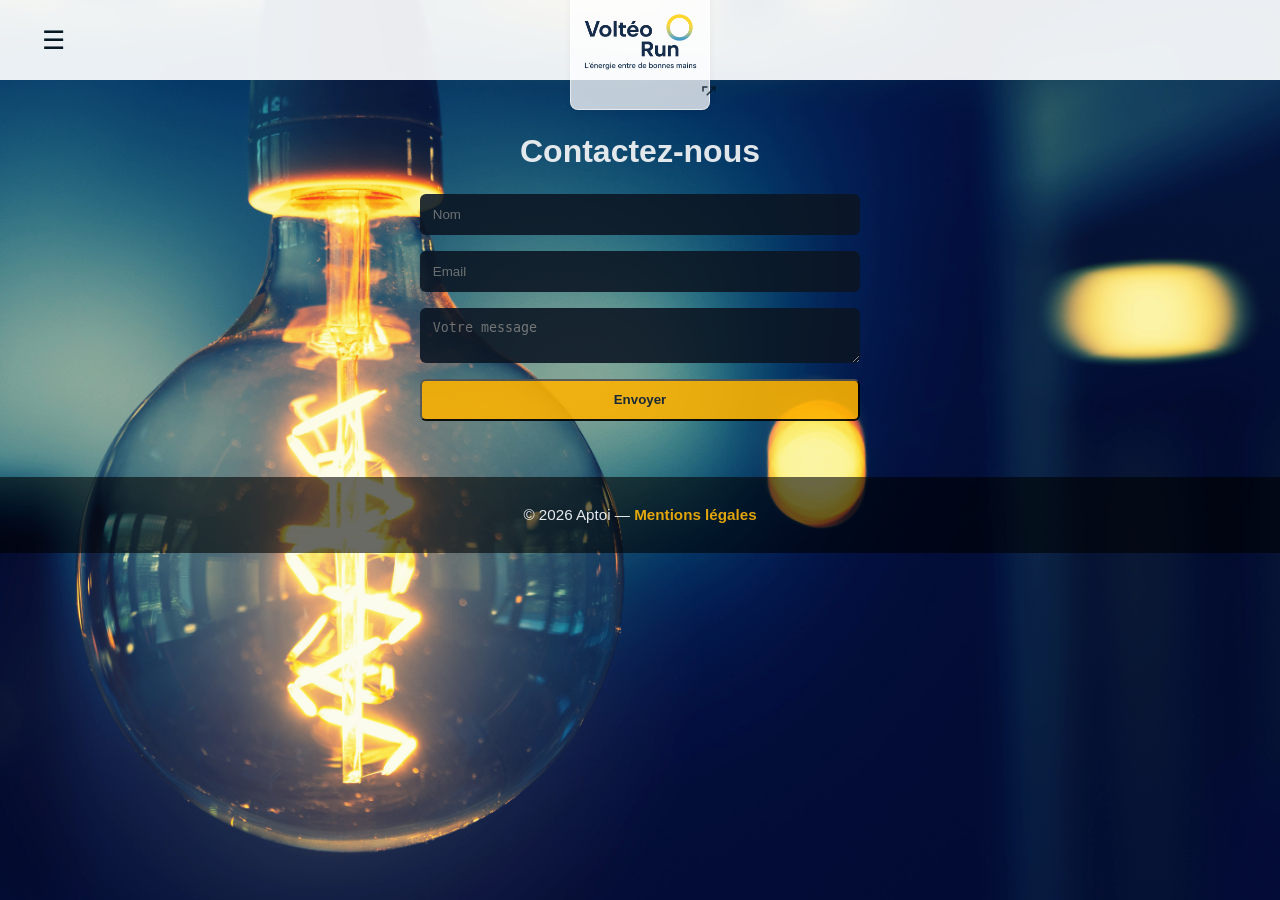
==== contact.html @ 6cb43fc8 "initial commit" ====
<!DOCTYPE html>
<html lang="fr">
  <head>
  <meta charset="UTF-8">
  <meta name="viewport" content="width=device-width, initial-scale=1.0">
  <title>Contact - Électricien Pro</title>
  <link rel="stylesheet" href="style.css">
  <link rel="icon" href="images/volteeo-run-logo.png" type="image/png">
  <link rel="apple-touch-icon" href="images/volteeo-run-logo.png">
  <script defer src="script.js"></script>
  <meta name="description" content="Contactez Électricien Pro pour un devis ou une intervention.">
</head>
<body>

  <header>
    <div class="menu-toggle" id="menu-toggle" role="button" aria-controls="menu" aria-expanded="false" aria-label="Ouvrir le menu">☰</div>
    <a href="index.html" class="logo" aria-label="Accueil (ouvre dans un nouvel onglet)" target="_blank" rel="noopener noreferrer">
  <img src="images/volteeo-run-logo.png" alt="Voltéo" class="logo-img">
  <span class="icon-external" data-tooltip="Ouvre dans un nouvel onglet" aria-hidden="true">
    <svg viewBox="0 0 24 24" xmlns="http://www.w3.org/2000/svg" aria-hidden="true" focusable="false">
      <path d="M14 3h7v7h-2V6.41l-9.29 9.3-1.42-1.42 9.3-9.29H14V3z"/>
      <path d="M5 5h5V3H3v7h2V5z"/>
    </svg>
  </span>
    </a>
    <nav id="menu" role="navigation" aria-hidden="true" tabindex="-1">
      <button id="menu-close" class="menu-close" aria-label="Fermer le menu">✕</button>
      <a href="index.html">Accueil</a>
      <a href="services.html">Services</a>
      <a href="realisations.html">Réalisations</a>
      <a href="contact.html" class="active">Contact</a>
    </nav>
  </header>

  <div id="menu-overlay" class="menu-overlay" hidden aria-hidden="true"></div>

  <main class="content">
    <h1>Contactez-nous</h1>
    <form class="contact-form">
      <input type="text" placeholder="Nom" required>
      <input type="email" placeholder="Email" required>
      <textarea placeholder="Votre message" required></textarea>
      <button type="submit" class="btn">Envoyer</button>
    </form>
  </main>

  <footer class="site-footer" role="contentinfo">
    <div class="container footer-inner">
      <p>© <span class="js-year"></span> Aptoi — <a href="mentions.html">Mentions légales</a></p>
    </div>
  </footer>

</body>
</html>
---- style.css ----
/* Final clean stylesheet */
:root{
  /* palette plus claire et sérieuse : bleu ardoisé */
  --bg: #123a57;    /* fond principal (plus clair que précédemment) */
  /* panel plus foncé pour un meilleur contraste sur fond blanc/translucide */
  --panel: #071825; /* header / panneau (darker navy) */
  --muted: #274b60; /* cartes / panneaux secondaires */
  /* accents légèrement plus profonds pour une meilleure lisibilité */
  --accent: #ffb400;
  --accent-2: #ff9a00;
  --text: #ffffff;
}

*{box-sizing:border-box}
html,body{height:100%}
body{
  margin:0;
  font-family:'Poppins',sans-serif;
  background-color:var(--bg);
  color:var(--text);
  /* filigrane en arrière-plan (image locale) */
  background-image: url('images/gros-plan-de-la-photographie-de-l-ampoule.jpg');
  background-position: center center;
  background-repeat: no-repeat;
  background-size: cover;
}

/* rendre l'image plus discrète via un pseudo-élément sur body */
body::before{
  content:'';
  position:fixed;inset:0;z-index:0;pointer-events:none;
  background-image:inherit;background-position:inherit;background-repeat:inherit;background-size:inherit;
  opacity:0.12; /* opacité faible pour effet filigrane */
  filter:brightness(0.9) saturate(80%);
}

/* Header */
header{
  display:flex;align-items:center;justify-content:flex-start;
  padding:0.8rem 2rem;background:rgba(255,255,255,0.92); /* header semi-transparent : 0.92 */
  position:fixed;top:0;left:0;right:0;z-index:100;
  min-height:80px; /* laisser de la place pour un logo plus grand */
  color:var(--panel); /* texte foncé pour contraste */
  backdrop-filter: saturate(120%) blur(2px); /* léger flou pour lisser le fond derrière */
}
/* centrer visuellement le logo indépendamment du flow */
.logo{font-weight:700;color:var(--accent);position:absolute;left:50%;transform:translateX(-50%);}
/* bouton hamburger à gauche avec plus grande zone cliquable */
.menu-toggle{display:block;font-size:1.6rem;color:var(--panel);cursor:pointer;padding:.4rem .6rem;border-radius:6px}
.menu-toggle:focus{outline:2px solid var(--accent);outline-offset:2px}
/* image logo */
.logo-img{
  height:140px;
  width:auto;
  display:block;
  /* encadrement fin pour effet 'badge' */
  padding:4px;
  border-radius:8px;
  background:rgba(255,255,255,0.75);
  border:1px solid rgba(255,255,255,0.6); /* bordure blanche discrète */
  box-shadow:0 2px 6px rgba(3,12,20,0.06);
}

/* Aptoi : logo variant — fond transparent, centré, taille similaire à .logo-img */
.logo-aptoi{height:140px;width:auto;display:block;margin:0.6rem auto;background:transparent;padding:0;border-radius:0;border:none}
@media (max-width:1024px){.logo-aptoi{height:110px}}
@media (max-width:480px){.logo-aptoi{height:64px}}

/* Lien autour du logo Aptoi : centré et focus visible */
.logo-aptoi-link{display:block;text-align:center}
.logo-aptoi-link:focus{outline:2px solid var(--accent);outline-offset:3px;border-radius:6px}

/* Focus pour le logo Voltéo */
.logo:focus{outline:2px solid var(--accent);outline-offset:3px;border-radius:8px}

/* Icône externe + tooltip pour indiquer l'ouverture dans un nouvel onglet */
.logo .icon-external{position:absolute;right:-8px;bottom:8px;width:18px;height:18px;display:block;opacity:0.85;transition:transform .12s ease,opacity .12s ease;pointer-events:auto}
.logo .icon-external svg{width:100%;height:100%;fill:var(--panel)}
.logo:hover .icon-external,.logo:focus .icon-external{transform:translateY(-2px);opacity:1}
.logo .icon-external[data-tooltip]::after{content:attr(data-tooltip);position:absolute;bottom:calc(100% + 8px);left:50%;transform:translateX(-50%);background:var(--panel);color:#fff;padding:6px 8px;border-radius:6px;font-size:0.85rem;white-space:nowrap;opacity:0;pointer-events:none;transition:opacity .12s ease;z-index:120}
.logo .icon-external:hover::after,.logo .icon-external:focus::after{opacity:1;pointer-events:auto}
@media (max-width:1024px){
  .logo-img{height:110px}
}
@media (max-width:480px){
  .logo-img{height:64px}
  header{min-height:56px}
}
/* masquer le nav inline : on utilisera uniquement le menu off-canvas */
nav{display:none;gap:1.2rem}
/* menu links: dark navy for visibility on white header/menu */
nav a{color:#062033; /* texte de navigation plus foncé pour un contraste optimisé */
  text-decoration:none;font-weight:600;position:relative}
nav a.active::after{content:'';position:absolute;left:0;right:0;height:2px;background:var(--accent);bottom:-6px}

@media(max-width:768px){
  .menu-toggle{display:block}
  nav{display:none;position:absolute;top:64px;right:1rem;width:220px;background:var(--panel);flex-direction:column;padding:1rem;border-radius:6px}
  nav.show{display:flex}
}

/* Hero */
.hero, .hero-video{height:100vh;display:flex;align-items:center;justify-content:center;position:relative}
.hero{background:url('https://images.unsplash.com/photo-1581091215367-59ab6e66c1a3') center/cover no-repeat}
.hero-video{overflow:hidden}
.hero-video-bg{position:absolute;width:100%;height:100%;object-fit:cover;z-index:1}
.overlay{position:absolute;inset:0;background:rgba(0,0,0,.55);z-index:1}
.hero-content{position:relative;z-index:2;text-align:center;max-width:680px;padding:2rem}
.hero h1{margin:0 0 .5rem;font-size:2rem}
.hero p{margin:0 0 1rem;color:#d9e6f5}
.btn{display:inline-block;padding:.7rem 1.2rem;background:var(--accent);color:#0f1b2b;border-radius:6px;text-decoration:none;font-weight:700}
.btn:hover{background:var(--accent-2)}

/* Content layouts */
main.content{padding:7rem 1.5rem 2rem;text-align:center}
.services-grid{display:grid;grid-template-columns:repeat(auto-fit,minmax(240px,1fr));gap:1.25rem;margin-top:1.5rem}
.service{background:var(--muted);padding:1.25rem;border-radius:10px}

.card h3{color:#ffffff;font-size:1.1rem;margin:0.6rem 0 0.4rem;text-align:center;font-weight:600}

/* Bulles d'image pour la page services */
.service-bubble{
  width:140px;
  height:140px;
  border-radius:50%;
  background-size:cover;
  background-position:center;
  margin:0 auto 0.75rem;
  box-shadow:0 6px 18px rgba(3,12,20,0.08);
  border:3px solid rgba(255,255,255,0.5);
}

@media (max-width:768px){
  .service-bubble{width:110px;height:110px}
}

.gallery{display:grid;grid-template-columns:repeat(auto-fit,minmax(220px,1fr));gap:1rem;margin-top:1rem}
.gallery img{width:100%;max-height:260px;object-fit:cover;border-radius:8px;display:block}
.gallery figure{margin:0}
.gallery figcaption{
  display:block;
  margin:0.6rem auto 0.4rem;
  background:#072033; /* bleu foncé uni */
  color:#ffffff;
  padding:0.35rem 0.6rem;
  border-radius:6px;
  font-size:0.95rem;
  max-width:90%;
  text-align:center;
}
.gallery .card{display:flex;flex-direction:column}
.featured-image{width:100%;max-height:420px;object-fit:cover;border-radius:10px;margin-top:1rem}

/* Contact */
.contact-form{display:flex;flex-direction:column;gap:1rem;max-width:440px;margin:1.5rem auto}
.contact-form input,.contact-form textarea{padding:.8rem;border-radius:6px;border:none;background:#0b1624;color:var(--text)}
.contact-form input:focus,.contact-form textarea:focus{outline:2px solid var(--accent);background:#0f2438}
.contact-form button{cursor:pointer;padding:.7rem 1rem;background:var(--accent);border-radius:6px;font-weight:700}

/* Utility */
.sr-only{position:absolute;width:1px;height:1px;padding:0;margin:-1px;overflow:hidden;clip:rect(0,0,0,0);white-space:nowrap;border:0}

/* End of stylesheet */

/* Off-canvas menu (hamburger lateral) */
.menu-overlay{position:fixed;inset:0;background:rgba(0,0,0,0.45);z-index:90;opacity:0;visibility:hidden;transition:opacity .25s ease,visibility .25s}
.menu-overlay.show{opacity:1;visibility:visible}

/* menu off-canvas (actif sur toutes tailles) */
#menu{
  display:flex;
  position:fixed;
  top:0;
  left:-320px;
  width:300px;
  height:100vh;
  background:rgba(255,255,255,0.92); /* menu assorti au header (semi-transparent) */
  backdrop-filter: saturate(120%) blur(2px);
  flex-direction:column;
  padding:2rem 1.25rem;
  gap:1rem;
  /* trait discret pour séparer le panneau du contenu + ombre adoucie */
  border-right:1px solid rgba(0,0,0,0.06);
  box-shadow:4px 0 18px rgba(0,0,0,0.08);
  z-index:100;
  transition:left .32s cubic-bezier(.2,.9,.2,1);
}
#menu.show{left:0}
.menu-close{background:transparent;border:none;color:var(--panel);font-size:1.2rem;position:absolute;top:12px;right:12px;cursor:pointer}
.menu-close:focus{outline:2px solid var(--accent);border-radius:4px}
.menu-toggle{display:block}
/* header nav reste masqué lorsque le menu off-canvas est actif */
header nav{display:none}

/* Liens à l'intérieur du panneau menu — même couleur que le header pour contraste */
#menu a{color:var(--panel);text-decoration:none;font-weight:600}

/* Focus visible pour éléments du menu */
#menu a:focus{outline:2px solid var(--accent);outline-offset:3px}


.service {
  position: relative;
  background: #fff;
  padding: 20px;
  text-align: center;
  border-radius: 12px;
  box-shadow: 0 4px 8px rgba(0,0,0,0.1);
}

.service .bubble {
  width: 100px;
  height: 100px;
  margin: 0 auto 15px;
  border-radius: 50%;
  overflow: hidden;
  background: #f0f0f0;
  display: flex;
  align-items: center;
  justify-content: center;
}

.service .bubble img {
  width: 100%;
  height: 100%;
  object-fit: cover;
}
/* Style des cartes claires pour Option B */
.service {
  position: relative;
  background: #ffffff;
  padding: 20px;
  text-align: center;
  border-radius: 12px;
  box-shadow: 0 4px 10px rgba(0,0,0,0.12);
  color: #062033;
}

.service h2 {
  margin-top: 0.5rem;
  font-size: 1.2rem;
  color: #062033;
}

.service p {
  color: #274b60;
}

/* Bulle ronde avec bordure */
.service-bubble {
  width: 120px;
  height: 120px;
  border-radius: 50%;
  background-size: cover;
  background-position: center;
  margin: 0 auto 1rem;
  border: 4px solid rgba(255,255,255,0.8);
  box-shadow: 0 4px 8px rgba(0,0,0,0.1);
}
/* Cartes blanches modernes */
.service {
  position: relative;
  background: #ffffff;
  padding: 20px;
  text-align: center;
  border-radius: 12px;
  box-shadow: 0 4px 10px rgba(0,0,0,0.12);
  color: #062033;
  transition: transform 0.3s ease, box-shadow 0.3s ease;
}

.service h2 {
  margin-top: 0.5rem;
  font-size: 1.2rem;
  color: #062033;
}

.service p {
  color: #274b60;
}

/* Bulle ronde avec bordure et effet hover */
.service-bubble {
  width: 120px;
  height: 120px;
  border-radius: 50%;
  background-size: cover;
  background-position: center;
  margin: 0 auto 1rem;
  border: 4px solid rgba(255,255,255,0.8);
  box-shadow: 0 4px 8px rgba(0,0,0,0.1);
  transition: transform 0.3s ease, box-shadow 0.3s ease;
}

.service-bubble:hover {
  transform: scale(1.1);
  box-shadow: 0 8px 16px rgba(0,0,0,0.2);
}

/* Grid responsive */
.services-grid {
  display: grid;
  grid-template-columns: repeat(auto-fit, minmax(240px, 1fr));
  gap: 1.25rem;
  margin-top: 1.5rem;
}
/* Hero vidéo */
.hero-video {
  position: relative;
  width: 100%;
  height: 100vh;
  overflow: hidden;
}

.hero-video-bg {
  position: absolute;
  top: 0;
  left: 0;
  width: 100%;
  height: 100%;
  object-fit: cover;
  z-index: 0;
}

.hero-video .overlay {
  position: absolute;
  inset: 0;
  background: rgba(0,0,0,0.45);
  z-index: 1;
}

.hero-video .hero-content {
  position: relative;
  z-index: 2;
  text-align: center;
  top: 50%;
  transform: translateY(-50%);
  color: #ffffff;
}

.hero-video .hero-content h1 {
  font-size: 2.5rem;
  margin-bottom: 1rem;
}

.hero-video .hero-content p {
  font-size: 1.2rem;
  margin-bottom: 1.5rem;
}

.hero-video .hero-content .btn {
  padding: 0.8rem 1.5rem;
  font-weight: 700;
}

/* À propos de nous */
.about-us {
  padding: 4rem 1.5rem;
  background: #f5f5f5;
}

.about-grid {
  display: grid;
  grid-template-columns: repeat(auto-fit, minmax(280px, 1fr));
  align-items: center;
  gap: 2rem;
  max-width: 1200px;
  margin: 0 auto;
}

.about-text h2 {
  font-size: 2rem;
  margin-bottom: 1rem;
  color: #062033;
}

.about-text p {
  font-size: 1rem;
  color: #274b60;
  margin-bottom: 1rem;
}

.about-image img {
  width: 100%;
  border-radius: 12px;
  box-shadow: 0 6px 16px rgba(0,0,0,0.15);
}

/* Footer */
.site-footer{background:rgba(0,0,0,0.65);color:#fff;text-align:center;padding:0.9rem 1rem;font-size:0.95rem}
.site-footer a{color:var(--accent);text-decoration:none;font-weight:600}
.site-footer a:focus{outline:2px solid var(--accent);outline-offset:3px}
.footer-inner{max-width:1200px;margin:0 auto}
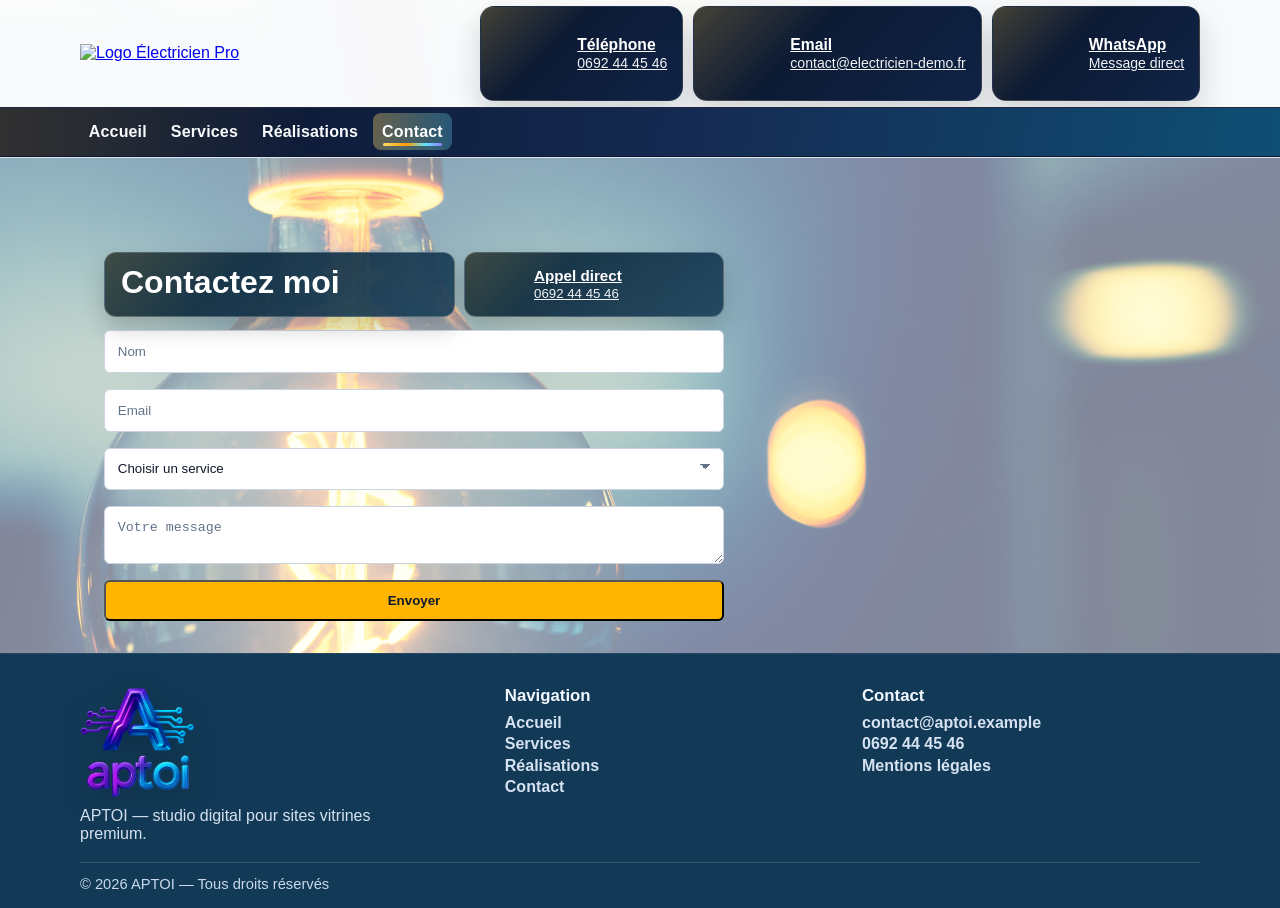
==== commit 7897d2b2: "Add files via upload" ====
--- a/contact.html
+++ b/contact.html
@@ -1,55 +1,103 @@
-
-<!DOCTYPE html>
-<html lang="fr">
-  <head>
-  <meta charset="UTF-8">
-  <meta name="viewport" content="width=device-width, initial-scale=1.0">
-  <title>Contact - Électricien Pro</title>
-  <link rel="stylesheet" href="style.css">
-  <link rel="icon" href="images/volteeo-run-logo.png" type="image/png">
-  <link rel="apple-touch-icon" href="images/volteeo-run-logo.png">
-  <script defer src="script.js"></script>
-  <meta name="description" content="Contactez Électricien Pro pour un devis ou une intervention.">
-</head>
-<body>
-
-  <header>
-    <div class="menu-toggle" id="menu-toggle" role="button" aria-controls="menu" aria-expanded="false" aria-label="Ouvrir le menu">☰</div>
-    <a href="index.html" class="logo" aria-label="Accueil (ouvre dans un nouvel onglet)" target="_blank" rel="noopener noreferrer">
-  <img src="images/volteeo-run-logo.png" alt="Voltéo" class="logo-img">
-  <span class="icon-external" data-tooltip="Ouvre dans un nouvel onglet" aria-hidden="true">
-    <svg viewBox="0 0 24 24" xmlns="http://www.w3.org/2000/svg" aria-hidden="true" focusable="false">
-      <path d="M14 3h7v7h-2V6.41l-9.29 9.3-1.42-1.42 9.3-9.29H14V3z"/>
-      <path d="M5 5h5V3H3v7h2V5z"/>
-    </svg>
-  </span>
-    </a>
-    <nav id="menu" role="navigation" aria-hidden="true" tabindex="-1">
-      <button id="menu-close" class="menu-close" aria-label="Fermer le menu">✕</button>
-      <a href="index.html">Accueil</a>
-      <a href="services.html">Services</a>
-      <a href="realisations.html">Réalisations</a>
-      <a href="contact.html" class="active">Contact</a>
-    </nav>
-  </header>
-
-  <div id="menu-overlay" class="menu-overlay" hidden aria-hidden="true"></div>
-
-  <main class="content">
-    <h1>Contactez-nous</h1>
-    <form class="contact-form">
-      <input type="text" placeholder="Nom" required>
-      <input type="email" placeholder="Email" required>
-      <textarea placeholder="Votre message" required></textarea>
-      <button type="submit" class="btn">Envoyer</button>
-    </form>
-  </main>
-
-  <footer class="site-footer" role="contentinfo">
-    <div class="container footer-inner">
-      <p>© <span class="js-year"></span> Aptoi — <a href="mentions.html">Mentions légales</a></p>
-    </div>
-  </footer>
-
-</body>
-</html>
+
+<!DOCTYPE html>
+<html lang="fr">
+  <head>
+  <meta charset="UTF-8">
+  <meta name="viewport" content="width=device-width, initial-scale=1.0">
+  <title>Contact - Électricien Pro</title>
+  <link rel="stylesheet" href="style.css">
+  <link rel="icon" href="images/volteeo-run-logo.png" type="image/png">
+  <link rel="apple-touch-icon" href="images/volteeo-run-logo.png">
+  <script src="assets/lottie.min.js" defer></script>
+  <script defer src="script.js"></script>
+  <meta name="description" content="Contactez Électricien Pro pour un devis ou une intervention.">
+</head>
+<body class="contact-page">
+
+  <header class="site-header">
+    <div class="container header-main">
+      <a class="brand" href="index.html" aria-label="Accueil">
+        <img src="assets/images/logo.png" alt="Logo Électricien Pro">
+      </a>
+      <button id="navToggle" class="nav-toggle" aria-label="Ouvrir le menu" aria-expanded="false" aria-controls="navMenu">☰</button>
+      <div class="header-info">
+        <a class="info-cta" href="tel:0692444546" aria-label="Appeler">
+          <span class="lottie-icon" data-lottie="assets/Contact number icon.json" aria-hidden="true"></span>
+          <span><strong>Téléphone</strong><small>0692 44 45 46</small></span>
+        </a>
+        <a class="info-cta" href="mailto:contact@electricien-demo.fr" aria-label="Email">
+          <span class="lottie-icon" data-lottie="assets/email icon.json" aria-hidden="true"></span>
+          <span><strong>Email</strong><small>contact@electricien-demo.fr</small></span>
+        </a>
+        <a class="info-cta" href="https://wa.me/262692444546" target="_blank" rel="noopener" aria-label="WhatsApp">
+          <span class="lottie-icon" data-lottie="assets/What's app icons.json" aria-hidden="true"></span>
+          <span><strong>WhatsApp</strong><small>Message direct</small></span>
+        </a>
+      </div>
+    </div>
+    <div class="nav-strip">
+      <div class="container">
+        <nav id="navMenu" class="nav-menu" aria-label="Navigation principale">
+          <a href="index.html">Accueil</a>
+          <a href="services.html">Services</a>
+          <a href="realisations.html">Réalisations</a>
+          <a class="active" href="contact.html">Contact</a>
+        </nav>
+      </div>
+    </div>
+  </header>
+
+  <main class="content">
+    <div class="contact-head-actions">
+      <h1>Contactez moi</h1>
+      <a class="info-cta contact-call" href="tel:0692444546" aria-label="Appelez-moi au 0692 44 45 46">
+        <span class="lottie-icon contact-call-icon" data-lottie="assets/Contact number icon.json" aria-hidden="true"></span>
+        <span><strong>Appel direct</strong><small>0692 44 45 46</small></span>
+      </a>
+    </div>
+    <form class="contact-form">
+      <input type="text" placeholder="Nom" required>
+      <input type="email" placeholder="Email" required>
+      <select required aria-label="Service souhaité">
+        <option value="" selected disabled>Choisir un service</option>
+        <option value="depannage">Dépannage électrique</option>
+        <option value="installation">Installation électrique</option>
+        <option value="tableau">Tableau électrique</option>
+        <option value="normes">Mise aux normes</option>
+        <option value="prises-eclairage">Prises et éclairage</option>
+        <option value="renovation">Rénovation électrique</option>
+      </select>
+      <textarea placeholder="Votre message" required></textarea>
+      <button type="submit" class="btn">Envoyer</button>
+    </form>
+  </main>
+
+  <footer class="site-footer" role="contentinfo">
+    <div class="container footer-premium">
+      <div class="footer-col footer-brand-col">
+        <a href="https://aptoi.fr" target="_blank" rel="noopener" aria-label="Site APTOI">
+          <img class="footer-aptoi-logo" src="images/aptoi entier transparent.png" alt="Logo APTOI" loading="lazy">
+        </a>
+        <p>APTOI — studio digital pour sites vitrines premium.</p>
+      </div>
+      <div class="footer-col">
+        <h3>Navigation</h3>
+        <p><a href="index.html">Accueil</a></p>
+        <p><a href="services.html">Services</a></p>
+        <p><a href="realisations.html">Réalisations</a></p>
+        <p><a href="contact.html">Contact</a></p>
+      </div>
+      <div class="footer-col">
+        <h3>Contact</h3>
+        <p><a href="mailto:contact@aptoi.example">contact@aptoi.example</a></p>
+        <p><a href="tel:0692444546">0692 44 45 46</a></p>
+        <p><a href="mentions.html">Mentions légales</a></p>
+      </div>
+    </div>
+    <div class="container footer-bottom">
+      <p>© <span class="js-year"></span> APTOI — Tous droits réservés</p>
+    </div>
+  </footer>
+
+</body>
+</html>
--- a/style.css
+++ b/style.css
@@ -1,393 +1,1474 @@
-/* Final clean stylesheet */
-:root{
-  /* palette plus claire et sérieuse : bleu ardoisé */
-  --bg: #123a57;    /* fond principal (plus clair que précédemment) */
-  /* panel plus foncé pour un meilleur contraste sur fond blanc/translucide */
-  --panel: #071825; /* header / panneau (darker navy) */
-  --muted: #274b60; /* cartes / panneaux secondaires */
-  /* accents légèrement plus profonds pour une meilleure lisibilité */
-  --accent: #ffb400;
-  --accent-2: #ff9a00;
-  --text: #ffffff;
-}
-
-*{box-sizing:border-box}
-html,body{height:100%}
-body{
-  margin:0;
-  font-family:'Poppins',sans-serif;
-  background-color:var(--bg);
-  color:var(--text);
-  /* filigrane en arrière-plan (image locale) */
-  background-image: url('images/gros-plan-de-la-photographie-de-l-ampoule.jpg');
-  background-position: center center;
-  background-repeat: no-repeat;
-  background-size: cover;
-}
-
-/* rendre l'image plus discrète via un pseudo-élément sur body */
-body::before{
-  content:'';
-  position:fixed;inset:0;z-index:0;pointer-events:none;
-  background-image:inherit;background-position:inherit;background-repeat:inherit;background-size:inherit;
-  opacity:0.12; /* opacité faible pour effet filigrane */
-  filter:brightness(0.9) saturate(80%);
-}
-
-/* Header */
-header{
-  display:flex;align-items:center;justify-content:flex-start;
-  padding:0.8rem 2rem;background:rgba(255,255,255,0.92); /* header semi-transparent : 0.92 */
-  position:fixed;top:0;left:0;right:0;z-index:100;
-  min-height:80px; /* laisser de la place pour un logo plus grand */
-  color:var(--panel); /* texte foncé pour contraste */
-  backdrop-filter: saturate(120%) blur(2px); /* léger flou pour lisser le fond derrière */
-}
-/* centrer visuellement le logo indépendamment du flow */
-.logo{font-weight:700;color:var(--accent);position:absolute;left:50%;transform:translateX(-50%);}
-/* bouton hamburger à gauche avec plus grande zone cliquable */
-.menu-toggle{display:block;font-size:1.6rem;color:var(--panel);cursor:pointer;padding:.4rem .6rem;border-radius:6px}
-.menu-toggle:focus{outline:2px solid var(--accent);outline-offset:2px}
-/* image logo */
-.logo-img{
-  height:140px;
-  width:auto;
-  display:block;
-  /* encadrement fin pour effet 'badge' */
-  padding:4px;
-  border-radius:8px;
-  background:rgba(255,255,255,0.75);
-  border:1px solid rgba(255,255,255,0.6); /* bordure blanche discrète */
-  box-shadow:0 2px 6px rgba(3,12,20,0.06);
-}
-
-/* Aptoi : logo variant — fond transparent, centré, taille similaire à .logo-img */
-.logo-aptoi{height:140px;width:auto;display:block;margin:0.6rem auto;background:transparent;padding:0;border-radius:0;border:none}
-@media (max-width:1024px){.logo-aptoi{height:110px}}
-@media (max-width:480px){.logo-aptoi{height:64px}}
-
-/* Lien autour du logo Aptoi : centré et focus visible */
-.logo-aptoi-link{display:block;text-align:center}
-.logo-aptoi-link:focus{outline:2px solid var(--accent);outline-offset:3px;border-radius:6px}
-
-/* Focus pour le logo Voltéo */
-.logo:focus{outline:2px solid var(--accent);outline-offset:3px;border-radius:8px}
-
-/* Icône externe + tooltip pour indiquer l'ouverture dans un nouvel onglet */
-.logo .icon-external{position:absolute;right:-8px;bottom:8px;width:18px;height:18px;display:block;opacity:0.85;transition:transform .12s ease,opacity .12s ease;pointer-events:auto}
-.logo .icon-external svg{width:100%;height:100%;fill:var(--panel)}
-.logo:hover .icon-external,.logo:focus .icon-external{transform:translateY(-2px);opacity:1}
-.logo .icon-external[data-tooltip]::after{content:attr(data-tooltip);position:absolute;bottom:calc(100% + 8px);left:50%;transform:translateX(-50%);background:var(--panel);color:#fff;padding:6px 8px;border-radius:6px;font-size:0.85rem;white-space:nowrap;opacity:0;pointer-events:none;transition:opacity .12s ease;z-index:120}
-.logo .icon-external:hover::after,.logo .icon-external:focus::after{opacity:1;pointer-events:auto}
-@media (max-width:1024px){
-  .logo-img{height:110px}
-}
-@media (max-width:480px){
-  .logo-img{height:64px}
-  header{min-height:56px}
-}
-/* masquer le nav inline : on utilisera uniquement le menu off-canvas */
-nav{display:none;gap:1.2rem}
-/* menu links: dark navy for visibility on white header/menu */
-nav a{color:#062033; /* texte de navigation plus foncé pour un contraste optimisé */
-  text-decoration:none;font-weight:600;position:relative}
-nav a.active::after{content:'';position:absolute;left:0;right:0;height:2px;background:var(--accent);bottom:-6px}
-
-@media(max-width:768px){
-  .menu-toggle{display:block}
-  nav{display:none;position:absolute;top:64px;right:1rem;width:220px;background:var(--panel);flex-direction:column;padding:1rem;border-radius:6px}
-  nav.show{display:flex}
-}
-
-/* Hero */
-.hero, .hero-video{height:100vh;display:flex;align-items:center;justify-content:center;position:relative}
-.hero{background:url('https://images.unsplash.com/photo-1581091215367-59ab6e66c1a3') center/cover no-repeat}
-.hero-video{overflow:hidden}
-.hero-video-bg{position:absolute;width:100%;height:100%;object-fit:cover;z-index:1}
-.overlay{position:absolute;inset:0;background:rgba(0,0,0,.55);z-index:1}
-.hero-content{position:relative;z-index:2;text-align:center;max-width:680px;padding:2rem}
-.hero h1{margin:0 0 .5rem;font-size:2rem}
-.hero p{margin:0 0 1rem;color:#d9e6f5}
-.btn{display:inline-block;padding:.7rem 1.2rem;background:var(--accent);color:#0f1b2b;border-radius:6px;text-decoration:none;font-weight:700}
-.btn:hover{background:var(--accent-2)}
-
-/* Content layouts */
-main.content{padding:7rem 1.5rem 2rem;text-align:center}
-.services-grid{display:grid;grid-template-columns:repeat(auto-fit,minmax(240px,1fr));gap:1.25rem;margin-top:1.5rem}
-.service{background:var(--muted);padding:1.25rem;border-radius:10px}
-
-.card h3{color:#ffffff;font-size:1.1rem;margin:0.6rem 0 0.4rem;text-align:center;font-weight:600}
-
-/* Bulles d'image pour la page services */
-.service-bubble{
-  width:140px;
-  height:140px;
-  border-radius:50%;
-  background-size:cover;
-  background-position:center;
-  margin:0 auto 0.75rem;
-  box-shadow:0 6px 18px rgba(3,12,20,0.08);
-  border:3px solid rgba(255,255,255,0.5);
-}
-
-@media (max-width:768px){
-  .service-bubble{width:110px;height:110px}
-}
-
-.gallery{display:grid;grid-template-columns:repeat(auto-fit,minmax(220px,1fr));gap:1rem;margin-top:1rem}
-.gallery img{width:100%;max-height:260px;object-fit:cover;border-radius:8px;display:block}
-.gallery figure{margin:0}
-.gallery figcaption{
-  display:block;
-  margin:0.6rem auto 0.4rem;
-  background:#072033; /* bleu foncé uni */
-  color:#ffffff;
-  padding:0.35rem 0.6rem;
-  border-radius:6px;
-  font-size:0.95rem;
-  max-width:90%;
-  text-align:center;
-}
-.gallery .card{display:flex;flex-direction:column}
-.featured-image{width:100%;max-height:420px;object-fit:cover;border-radius:10px;margin-top:1rem}
-
-/* Contact */
-.contact-form{display:flex;flex-direction:column;gap:1rem;max-width:440px;margin:1.5rem auto}
-.contact-form input,.contact-form textarea{padding:.8rem;border-radius:6px;border:none;background:#0b1624;color:var(--text)}
-.contact-form input:focus,.contact-form textarea:focus{outline:2px solid var(--accent);background:#0f2438}
-.contact-form button{cursor:pointer;padding:.7rem 1rem;background:var(--accent);border-radius:6px;font-weight:700}
-
-/* Utility */
-.sr-only{position:absolute;width:1px;height:1px;padding:0;margin:-1px;overflow:hidden;clip:rect(0,0,0,0);white-space:nowrap;border:0}
-
-/* End of stylesheet */
-
-/* Off-canvas menu (hamburger lateral) */
-.menu-overlay{position:fixed;inset:0;background:rgba(0,0,0,0.45);z-index:90;opacity:0;visibility:hidden;transition:opacity .25s ease,visibility .25s}
-.menu-overlay.show{opacity:1;visibility:visible}
-
-/* menu off-canvas (actif sur toutes tailles) */
-#menu{
-  display:flex;
-  position:fixed;
-  top:0;
-  left:-320px;
-  width:300px;
-  height:100vh;
-  background:rgba(255,255,255,0.92); /* menu assorti au header (semi-transparent) */
-  backdrop-filter: saturate(120%) blur(2px);
-  flex-direction:column;
-  padding:2rem 1.25rem;
-  gap:1rem;
-  /* trait discret pour séparer le panneau du contenu + ombre adoucie */
-  border-right:1px solid rgba(0,0,0,0.06);
-  box-shadow:4px 0 18px rgba(0,0,0,0.08);
-  z-index:100;
-  transition:left .32s cubic-bezier(.2,.9,.2,1);
-}
-#menu.show{left:0}
-.menu-close{background:transparent;border:none;color:var(--panel);font-size:1.2rem;position:absolute;top:12px;right:12px;cursor:pointer}
-.menu-close:focus{outline:2px solid var(--accent);border-radius:4px}
-.menu-toggle{display:block}
-/* header nav reste masqué lorsque le menu off-canvas est actif */
-header nav{display:none}
-
-/* Liens à l'intérieur du panneau menu — même couleur que le header pour contraste */
-#menu a{color:var(--panel);text-decoration:none;font-weight:600}
-
-/* Focus visible pour éléments du menu */
-#menu a:focus{outline:2px solid var(--accent);outline-offset:3px}
-
-
-.service {
-  position: relative;
-  background: #fff;
-  padding: 20px;
-  text-align: center;
-  border-radius: 12px;
-  box-shadow: 0 4px 8px rgba(0,0,0,0.1);
-}
-
-.service .bubble {
-  width: 100px;
-  height: 100px;
-  margin: 0 auto 15px;
-  border-radius: 50%;
-  overflow: hidden;
-  background: #f0f0f0;
-  display: flex;
-  align-items: center;
-  justify-content: center;
-}
-
-.service .bubble img {
-  width: 100%;
-  height: 100%;
-  object-fit: cover;
-}
-/* Style des cartes claires pour Option B */
-.service {
-  position: relative;
-  background: #ffffff;
-  padding: 20px;
-  text-align: center;
-  border-radius: 12px;
-  box-shadow: 0 4px 10px rgba(0,0,0,0.12);
-  color: #062033;
-}
-
-.service h2 {
-  margin-top: 0.5rem;
-  font-size: 1.2rem;
-  color: #062033;
-}
-
-.service p {
-  color: #274b60;
-}
-
-/* Bulle ronde avec bordure */
-.service-bubble {
-  width: 120px;
-  height: 120px;
-  border-radius: 50%;
-  background-size: cover;
-  background-position: center;
-  margin: 0 auto 1rem;
-  border: 4px solid rgba(255,255,255,0.8);
-  box-shadow: 0 4px 8px rgba(0,0,0,0.1);
-}
-/* Cartes blanches modernes */
-.service {
-  position: relative;
-  background: #ffffff;
-  padding: 20px;
-  text-align: center;
-  border-radius: 12px;
-  box-shadow: 0 4px 10px rgba(0,0,0,0.12);
-  color: #062033;
-  transition: transform 0.3s ease, box-shadow 0.3s ease;
-}
-
-.service h2 {
-  margin-top: 0.5rem;
-  font-size: 1.2rem;
-  color: #062033;
-}
-
-.service p {
-  color: #274b60;
-}
-
-/* Bulle ronde avec bordure et effet hover */
-.service-bubble {
-  width: 120px;
-  height: 120px;
-  border-radius: 50%;
-  background-size: cover;
-  background-position: center;
-  margin: 0 auto 1rem;
-  border: 4px solid rgba(255,255,255,0.8);
-  box-shadow: 0 4px 8px rgba(0,0,0,0.1);
-  transition: transform 0.3s ease, box-shadow 0.3s ease;
-}
-
-.service-bubble:hover {
-  transform: scale(1.1);
-  box-shadow: 0 8px 16px rgba(0,0,0,0.2);
-}
-
-/* Grid responsive */
-.services-grid {
-  display: grid;
-  grid-template-columns: repeat(auto-fit, minmax(240px, 1fr));
-  gap: 1.25rem;
-  margin-top: 1.5rem;
-}
-/* Hero vidéo */
-.hero-video {
-  position: relative;
-  width: 100%;
-  height: 100vh;
-  overflow: hidden;
-}
-
-.hero-video-bg {
-  position: absolute;
-  top: 0;
-  left: 0;
-  width: 100%;
-  height: 100%;
-  object-fit: cover;
-  z-index: 0;
-}
-
-.hero-video .overlay {
-  position: absolute;
-  inset: 0;
-  background: rgba(0,0,0,0.45);
-  z-index: 1;
-}
-
-.hero-video .hero-content {
-  position: relative;
-  z-index: 2;
-  text-align: center;
-  top: 50%;
-  transform: translateY(-50%);
-  color: #ffffff;
-}
-
-.hero-video .hero-content h1 {
-  font-size: 2.5rem;
-  margin-bottom: 1rem;
-}
-
-.hero-video .hero-content p {
-  font-size: 1.2rem;
-  margin-bottom: 1.5rem;
-}
-
-.hero-video .hero-content .btn {
-  padding: 0.8rem 1.5rem;
-  font-weight: 700;
-}
-
-/* À propos de nous */
-.about-us {
-  padding: 4rem 1.5rem;
-  background: #f5f5f5;
-}
-
-.about-grid {
-  display: grid;
-  grid-template-columns: repeat(auto-fit, minmax(280px, 1fr));
-  align-items: center;
-  gap: 2rem;
-  max-width: 1200px;
-  margin: 0 auto;
-}
-
-.about-text h2 {
-  font-size: 2rem;
-  margin-bottom: 1rem;
-  color: #062033;
-}
-
-.about-text p {
-  font-size: 1rem;
-  color: #274b60;
-  margin-bottom: 1rem;
-}
-
-.about-image img {
-  width: 100%;
-  border-radius: 12px;
-  box-shadow: 0 6px 16px rgba(0,0,0,0.15);
-}
-
-/* Footer */
-.site-footer{background:rgba(0,0,0,0.65);color:#fff;text-align:center;padding:0.9rem 1rem;font-size:0.95rem}
-.site-footer a{color:var(--accent);text-decoration:none;font-weight:600}
-.site-footer a:focus{outline:2px solid var(--accent);outline-offset:3px}
-.footer-inner{max-width:1200px;margin:0 auto}
+/* Final clean stylesheet */
+:root{
+  /* palette plus claire et sérieuse : bleu ardoisé */
+  --bg: #123a57;    /* fond principal (plus clair que précédemment) */
+  /* panel plus foncé pour un meilleur contraste sur fond blanc/translucide */
+  --panel: #071825; /* header / panneau (darker navy) */
+  --muted: #274b60; /* cartes / panneaux secondaires */
+  /* accents légèrement plus profonds pour une meilleure lisibilité */
+  --accent: #ffb400;
+  --accent-2: #ff9a00;
+  --text: #ffffff;
+}
+
+*{box-sizing:border-box}
+html,body{height:100%}
+body{
+  margin:0;
+  font-family:'Poppins',sans-serif;
+  background-color:var(--bg);
+  color:var(--text);
+}
+
+/* filigrane activé uniquement sur la page contact */
+body.contact-page{
+  background-image: url('images/gros-plan-de-la-photographie-de-l-ampoule.jpg');
+  background-position: center center;
+  background-repeat: no-repeat;
+  background-size: cover;
+}
+
+body.contact-page::before{
+  content:'';
+  position:fixed;inset:0;z-index:0;pointer-events:none;
+  background: #ffffff;
+  opacity: 0.5; /* film blanc à 50% */
+}
+
+body.contact-page main.content,
+body.contact-page .site-footer {
+  position: relative;
+  z-index: 1;
+}
+
+body.contact-page .site-header {
+  position: relative;
+  z-index: 1001;
+}
+
+.contact-page main.content {
+  max-width: 1120px;
+  margin: 0 auto;
+  padding-top: 5.9rem;
+  text-align: left;
+}
+
+.contact-page .contact-form {
+  width: 100%;
+  max-width: 620px;
+  margin: 0.85rem 0 0;
+}
+
+.contact-page .contact-head-actions {
+  width: 100%;
+  max-width: 620px;
+  display: grid;
+  grid-template-columns: 1.35fr 1fr;
+  align-items: stretch;
+  gap: 0.6rem;
+}
+
+.contact-page .contact-head-actions > h1,
+.contact-page .contact-call {
+  border: 1px solid rgba(255, 255, 255, 0.22);
+  background:
+    linear-gradient(135deg, rgba(255, 216, 107, 0.2) 0%, rgba(255, 216, 107, 0.02) 35%),
+    linear-gradient(135deg, rgba(6, 32, 51, 0.95), rgba(18, 58, 87, 0.9));
+  box-shadow: 0 12px 24px rgba(0, 0, 0, 0.18);
+}
+
+.contact-page .site-footer {
+  background: var(--bg);
+}
+
+.contact-page main.content h1 {
+  display: inline-flex;
+  align-items: center;
+  justify-content: flex-start;
+  position: relative;
+  min-height: 56px;
+  width: 100%;
+  margin: 0;
+  padding: 0.58rem 1rem 0.9rem;
+  border-radius: 12px;
+  color: #ffffff;
+}
+
+.contact-page .contact-head-actions > h1::after {
+  left: 1rem;
+  right: auto;
+  bottom: 0.34rem;
+  margin: 0;
+}
+
+.contact-page .contact-call {
+  min-height: 56px;
+  min-width: 0;
+  width: 100%;
+  padding: 0.58rem 0.85rem;
+  border-radius: 12px;
+  align-items: center;
+}
+
+.contact-page .contact-call .contact-call-icon {
+  width: 44px;
+  height: 44px;
+  flex: 0 0 44px;
+}
+
+.contact-page .contact-call strong {
+  font-size: 0.95rem;
+}
+
+.contact-page .contact-call small {
+  margin-top: 0.12rem;
+  font-size: 0.83rem;
+}
+
+@media (max-width: 680px) {
+  .contact-page .contact-head-actions {
+    grid-template-columns: 1fr;
+  }
+}
+
+.contact-page .contact-form input,
+.contact-page .contact-form select,
+.contact-page .contact-form textarea {
+  background: #ffffff;
+  color: #0f172a;
+  border: 1px solid #cbd5e1;
+}
+
+.contact-page .contact-form input::placeholder,
+.contact-page .contact-form textarea::placeholder {
+  color: #64748b;
+}
+
+.contact-page .contact-form select {
+  padding: .8rem;
+  border-radius: 6px;
+  appearance: none;
+  -webkit-appearance: none;
+  background-image: linear-gradient(45deg, transparent 50%, #64748b 50%), linear-gradient(135deg, #64748b 50%, transparent 50%);
+  background-position: calc(100% - 18px) calc(1em + 2px), calc(100% - 13px) calc(1em + 2px);
+  background-size: 5px 5px, 5px 5px;
+  background-repeat: no-repeat;
+}
+
+.contact-page .contact-form input:focus,
+.contact-page .contact-form select:focus,
+.contact-page .contact-form textarea:focus {
+  outline: 2px solid var(--accent);
+  outline-offset: 1px;
+  background: #ffffff;
+}
+
+/* Header */
+header{
+  display:flex;align-items:center;justify-content:flex-start;
+  padding:0.8rem 2rem;background:rgba(255,255,255,0.92); /* header semi-transparent : 0.92 */
+  position:fixed;top:0;left:0;right:0;z-index:100;
+  min-height:80px; /* laisser de la place pour un logo plus grand */
+  color:var(--panel); /* texte foncé pour contraste */
+  backdrop-filter: saturate(120%) blur(2px); /* léger flou pour lisser le fond derrière */
+}
+/* centrer visuellement le logo indépendamment du flow */
+.logo{font-weight:700;color:var(--accent);position:absolute;left:50%;transform:translateX(-50%);}
+/* bouton hamburger à gauche avec plus grande zone cliquable */
+.menu-toggle{display:block;font-size:1.6rem;color:var(--panel);cursor:pointer;padding:.4rem .6rem;border-radius:6px}
+.menu-toggle:focus{outline:2px solid var(--accent);outline-offset:2px}
+/* image logo */
+.logo-img{
+  height:140px;
+  width:auto;
+  display:block;
+  /* encadrement fin pour effet 'badge' */
+  padding:4px;
+  border-radius:8px;
+  background:rgba(255,255,255,0.75);
+  border:1px solid rgba(255,255,255,0.6); /* bordure blanche discrète */
+  box-shadow:0 2px 6px rgba(3,12,20,0.06);
+}
+
+/* Aptoi : logo variant — fond transparent, centré, taille similaire à .logo-img */
+.logo-aptoi{height:140px;width:auto;display:block;margin:0.6rem auto;background:transparent;padding:0;border-radius:0;border:none}
+@media (max-width:1024px){.logo-aptoi{height:110px}}
+@media (max-width:480px){.logo-aptoi{height:64px}}
+
+/* Lien autour du logo Aptoi : centré et focus visible */
+.logo-aptoi-link{display:block;text-align:center}
+.logo-aptoi-link:focus{outline:2px solid var(--accent);outline-offset:3px;border-radius:6px}
+
+/* Focus pour le logo Voltéo */
+.logo:focus{outline:2px solid var(--accent);outline-offset:3px;border-radius:8px}
+
+/* Icône externe + tooltip pour indiquer l'ouverture dans un nouvel onglet */
+.logo .icon-external{position:absolute;right:-8px;bottom:8px;width:18px;height:18px;display:block;opacity:0.85;transition:transform .12s ease,opacity .12s ease;pointer-events:auto}
+.logo .icon-external svg{width:100%;height:100%;fill:var(--panel)}
+.logo:hover .icon-external,.logo:focus .icon-external{transform:translateY(-2px);opacity:1}
+.logo .icon-external[data-tooltip]::after{content:attr(data-tooltip);position:absolute;bottom:calc(100% + 8px);left:50%;transform:translateX(-50%);background:var(--panel);color:#fff;padding:6px 8px;border-radius:6px;font-size:0.85rem;white-space:nowrap;opacity:0;pointer-events:none;transition:opacity .12s ease;z-index:120}
+.logo .icon-external:hover::after,.logo .icon-external:focus::after{opacity:1;pointer-events:auto}
+@media (max-width:1024px){
+  .logo-img{height:110px}
+}
+@media (max-width:480px){
+  .logo-img{height:64px}
+  header{min-height:56px}
+}
+/* masquer le nav inline : on utilisera uniquement le menu off-canvas */
+nav{display:none;gap:1.2rem}
+/* menu links: dark navy for visibility on white header/menu */
+nav a{color:#062033; /* texte de navigation plus foncé pour un contraste optimisé */
+  text-decoration:none;font-weight:600;position:relative}
+nav a.active::after{
+  content:'';
+  position:absolute;
+  left:0;
+  right:0;
+  height:3px;
+  bottom:-6px;
+  border-radius:999px;
+  background: linear-gradient(90deg, #ffd86b 0%, #ff9a00 40%, #5ee6ff 72%, #8b7dff 100%);
+  box-shadow: 0 3px 8px rgba(94, 230, 255, 0.22);
+}
+
+@media(max-width:768px){
+  .menu-toggle{display:block}
+  nav{display:none;position:absolute;top:64px;right:1rem;width:220px;background:var(--panel);flex-direction:column;padding:1rem;border-radius:6px}
+  nav.show{display:flex}
+}
+
+/* Hero */
+.hero, .hero-video{height:100vh;display:flex;align-items:center;justify-content:center;position:relative}
+.hero{background:url('https://images.unsplash.com/photo-1581091215367-59ab6e66c1a3') center/cover no-repeat}
+.hero-video{overflow:hidden}
+.hero-video-bg{position:absolute;width:100%;height:100%;object-fit:cover;z-index:1}
+.overlay{position:absolute;inset:0;background:rgba(0,0,0,.55);z-index:1}
+.hero-content{position:relative;z-index:2;text-align:center;max-width:680px;padding:2rem}
+.hero h1{margin:0 0 .5rem;font-size:2rem}
+.hero p{margin:0 0 1rem;color:#d9e6f5}
+.btn{display:inline-block;padding:.7rem 1.2rem;background:var(--accent);color:#0f1b2b;border-radius:6px;text-decoration:none;font-weight:700}
+.btn:hover{background:var(--accent-2)}
+
+/* Content layouts */
+main.content{padding:7rem 1.5rem 2rem;text-align:center}
+.services-grid{display:grid;grid-template-columns:repeat(auto-fit,minmax(240px,1fr));gap:1.25rem;margin-top:1.5rem}
+.service{background:var(--muted);padding:1.25rem;border-radius:10px}
+
+.card h3{color:#ffffff;font-size:1.1rem;margin:0.6rem 0 0.4rem;text-align:center;font-weight:600}
+
+/* Bulles d'image pour la page services */
+.service-bubble{
+  width:140px;
+  height:140px;
+  border-radius:50%;
+  background-size:cover;
+  background-position:center;
+  margin:0 auto 0.75rem;
+  box-shadow:0 6px 18px rgba(3,12,20,0.08);
+  border:3px solid rgba(255,255,255,0.5);
+}
+
+@media (max-width:768px){
+  .service-bubble{width:110px;height:110px}
+}
+
+.gallery{display:grid;grid-template-columns:repeat(auto-fit,minmax(220px,1fr));gap:1rem;margin-top:1rem}
+.gallery img{width:100%;max-height:260px;object-fit:cover;border-radius:8px;display:block}
+.gallery figure{margin:0}
+.gallery figcaption{
+  display:block;
+  margin:0.6rem auto 0.4rem;
+  background:#072033; /* bleu foncé uni */
+  color:#ffffff;
+  padding:0.35rem 0.6rem;
+  border-radius:6px;
+  font-size:0.95rem;
+  max-width:90%;
+  text-align:center;
+}
+.gallery .card{display:flex;flex-direction:column}
+.featured-image{width:100%;max-height:420px;object-fit:cover;border-radius:10px;margin-top:1rem}
+
+/* Contact */
+.contact-form{display:flex;flex-direction:column;gap:1rem;max-width:440px;margin:1.5rem auto}
+.contact-form input,.contact-form select,.contact-form textarea{padding:.8rem;border-radius:6px;border:none;background:#0b1624;color:var(--text)}
+.contact-form input:focus,.contact-form select:focus,.contact-form textarea:focus{outline:2px solid var(--accent);background:#0f2438}
+.contact-form button{cursor:pointer;padding:.7rem 1rem;background:var(--accent);border-radius:6px;font-weight:700}
+
+/* Utility */
+.sr-only{position:absolute;width:1px;height:1px;padding:0;margin:-1px;overflow:hidden;clip:rect(0,0,0,0);white-space:nowrap;border:0}
+
+/* End of stylesheet */
+
+/* Off-canvas menu (hamburger lateral) */
+.menu-overlay{position:fixed;inset:0;background:rgba(0,0,0,0.45);z-index:90;opacity:0;visibility:hidden;transition:opacity .25s ease,visibility .25s}
+.menu-overlay.show{opacity:1;visibility:visible}
+
+/* menu off-canvas (actif sur toutes tailles) */
+#menu{
+  display:flex;
+  position:fixed;
+  top:0;
+  left:-320px;
+  width:300px;
+  height:100vh;
+  background:rgba(255,255,255,0.92); /* menu assorti au header (semi-transparent) */
+  backdrop-filter: saturate(120%) blur(2px);
+  flex-direction:column;
+  padding:2rem 1.25rem;
+  gap:1rem;
+  /* trait discret pour séparer le panneau du contenu + ombre adoucie */
+  border-right:1px solid rgba(0,0,0,0.06);
+  box-shadow:4px 0 18px rgba(0,0,0,0.08);
+  z-index:100;
+  transition:left .32s cubic-bezier(.2,.9,.2,1);
+}
+#menu.show{left:0}
+.menu-close{background:transparent;border:none;color:var(--panel);font-size:1.2rem;position:absolute;top:12px;right:12px;cursor:pointer}
+.menu-close:focus{outline:2px solid var(--accent);border-radius:4px}
+.menu-toggle{display:block}
+/* header nav reste masqué lorsque le menu off-canvas est actif */
+header nav{display:none}
+
+/* Liens à l'intérieur du panneau menu — même couleur que le header pour contraste */
+#menu a{color:var(--panel);text-decoration:none;font-weight:600}
+
+/* Focus visible pour éléments du menu */
+#menu a:focus{outline:2px solid var(--accent);outline-offset:3px}
+
+
+.service {
+  position: relative;
+  background: #fff;
+  padding: 20px;
+  text-align: center;
+  border-radius: 12px;
+  box-shadow: 0 4px 8px rgba(0,0,0,0.1);
+}
+
+.service .bubble {
+  width: 100px;
+  height: 100px;
+  margin: 0 auto 15px;
+  border-radius: 50%;
+  overflow: hidden;
+  background: #f0f0f0;
+  display: flex;
+  align-items: center;
+  justify-content: center;
+}
+
+.service .bubble img {
+  width: 100%;
+  height: 100%;
+  object-fit: cover;
+}
+/* Style des cartes claires pour Option B */
+.service {
+  position: relative;
+  background: #ffffff;
+  padding: 20px;
+  text-align: center;
+  border-radius: 12px;
+  box-shadow: 0 4px 10px rgba(0,0,0,0.12);
+  color: #062033;
+}
+
+.service h2 {
+  margin-top: 0.5rem;
+  font-size: 1.2rem;
+  color: #062033;
+}
+
+.service p {
+  color: #274b60;
+}
+
+/* Bulle ronde avec bordure */
+.service-bubble {
+  width: 120px;
+  height: 120px;
+  border-radius: 50%;
+  background-size: cover;
+  background-position: center;
+  margin: 0 auto 1rem;
+  border: 4px solid rgba(255,255,255,0.8);
+  box-shadow: 0 4px 8px rgba(0,0,0,0.1);
+}
+/* Cartes blanches modernes */
+.service {
+  position: relative;
+  background: #ffffff;
+  padding: 20px;
+  text-align: center;
+  border-radius: 12px;
+  box-shadow: 0 4px 10px rgba(0,0,0,0.12);
+  color: #062033;
+  transition: transform 0.3s ease, box-shadow 0.3s ease;
+}
+
+.service h2 {
+  margin-top: 0.5rem;
+  font-size: 1.2rem;
+  color: #062033;
+}
+
+.service p {
+  color: #274b60;
+}
+
+/* Bulle ronde avec bordure et effet hover */
+.service-bubble {
+  width: 120px;
+  height: 120px;
+  border-radius: 50%;
+  background-size: cover;
+  background-position: center;
+  margin: 0 auto 1rem;
+  border: 4px solid rgba(255,255,255,0.8);
+  box-shadow: 0 4px 8px rgba(0,0,0,0.1);
+  transition: transform 0.3s ease, box-shadow 0.3s ease;
+}
+
+.service-bubble:hover {
+  transform: scale(1.1);
+  box-shadow: 0 8px 16px rgba(0,0,0,0.2);
+}
+
+/* Grid responsive */
+.services-grid {
+  display: grid;
+  grid-template-columns: repeat(auto-fit, minmax(240px, 1fr));
+  gap: 1.25rem;
+  margin-top: 1.5rem;
+}
+/* Hero vidéo */
+.hero-video {
+  position: relative;
+  width: 100%;
+  height: 100vh;
+  overflow: hidden;
+}
+
+.hero-video-bg {
+  position: absolute;
+  top: 0;
+  left: 0;
+  width: 100%;
+  height: 100%;
+  object-fit: cover;
+  z-index: 0;
+}
+
+.hero-video .overlay {
+  position: absolute;
+  inset: 0;
+  background: rgba(0,0,0,0.45);
+  z-index: 1;
+}
+
+.hero-video .hero-content {
+  position: relative;
+  z-index: 2;
+  text-align: center;
+  top: 50%;
+  transform: translateY(-50%);
+  color: #ffffff;
+}
+
+.hero-video .hero-content h1 {
+  font-size: 2.5rem;
+  margin-bottom: 1rem;
+}
+
+.hero-video .hero-content p {
+  font-size: 1.2rem;
+  margin-bottom: 1.5rem;
+}
+
+.hero-video .hero-content .btn {
+  padding: 0.8rem 1.5rem;
+  font-weight: 700;
+}
+
+.hero-static {
+  position: relative;
+  width: 100%;
+  min-height: 66vh;
+  display: flex;
+  align-items: center;
+  justify-content: center;
+  overflow: hidden;
+  padding: 3rem 1.2rem;
+  background: var(--bg);
+}
+
+.hero-static::before {
+  content: none;
+}
+
+.hero-static .overlay {
+  position: absolute;
+  inset: 0;
+  background: transparent;
+  z-index: 1;
+}
+
+.hero-static .hero-content {
+  position: relative;
+  z-index: 2;
+  width: min(100%, 940px);
+  text-align: center;
+  padding: 1.6rem;
+  border-radius: 16px;
+  border: 1px solid rgba(255, 255, 255, 0.18);
+  background: rgba(5, 20, 32, 0.36);
+  backdrop-filter: blur(5px);
+}
+
+.hero-static .hero-content h1 {
+  margin: 0.35rem 0 0.85rem;
+  font-size: clamp(2rem, 4vw, 2.8rem);
+  line-height: 1.15;
+}
+
+.hero-static .hero-content p {
+  margin: 0 auto;
+  max-width: 760px;
+  color: #e9f1fb;
+  font-size: 1.07rem;
+}
+
+.hero-kicker {
+  display: inline-block;
+  margin: 0;
+  padding: 0.35rem 0.72rem;
+  border-radius: 999px;
+  border: 1px solid rgba(255, 255, 255, 0.26);
+  background: rgba(255, 255, 255, 0.12);
+  color: #fff;
+  font-size: 0.84rem;
+  font-weight: 700;
+  letter-spacing: 0.04em;
+  text-transform: uppercase;
+}
+
+.hero-actions {
+  margin-top: 1.15rem;
+  display: flex;
+  justify-content: center;
+  gap: 0.65rem;
+  flex-wrap: wrap;
+}
+
+.hero-actions .btn {
+  min-width: 190px;
+  text-align: center;
+}
+
+.btn-secondary {
+  background: rgba(255, 255, 255, 0.16);
+  color: #ffffff;
+  border: 1px solid rgba(255, 255, 255, 0.28);
+}
+
+.btn-secondary:hover {
+  background: rgba(255, 255, 255, 0.24);
+}
+
+.btn-call {
+  display: inline-flex;
+  align-items: center;
+  gap: 0.45rem;
+}
+
+.btn-call .btn-icon {
+  width: 16px;
+  height: 16px;
+  flex: 0 0 16px;
+}
+
+/* À propos de nous */
+.about-us {
+  padding: 2.8rem 1.5rem 3rem;
+  background: linear-gradient(180deg, #eef4fb 0%, #f7fbff 100%);
+}
+
+.about-grid {
+  display: grid;
+  grid-template-columns: repeat(auto-fit, minmax(280px, 1fr));
+  align-items: start;
+  gap: 2rem;
+  max-width: 1200px;
+  margin: 0 auto;
+}
+
+.about-text h2 {
+  font-size: 2rem;
+  margin-bottom: 1rem;
+  color: #062033;
+}
+
+.about-text h2,
+.about-driving-text h3,
+main.content > h1,
+.highlight-card h2,
+.home-link-card h3,
+.page-action-card h3,
+.services-premium .service-card h2 {
+  position: relative;
+}
+
+.about-text h2::after,
+.about-driving-text h3::after,
+main.content > h1::after,
+.highlight-card h2::after,
+.home-link-card h3::after,
+.page-action-card h3::after,
+.services-premium .service-card h2::after {
+  content: "";
+  display: block;
+  width: 56px;
+  height: 4px;
+  margin-top: 0.45rem;
+  border-radius: 999px;
+  background: linear-gradient(90deg, #ffd86b 0%, #ff9a00 40%, #5ee6ff 72%, #8b7dff 100%);
+  box-shadow: 0 3px 8px rgba(94, 230, 255, 0.22);
+}
+
+.about-text p {
+  font-size: 1rem;
+  color: #274b60;
+  margin-bottom: 1rem;
+}
+
+.about-call {
+  width: fit-content;
+  margin-top: 0.25rem;
+}
+
+.about-driving-row {
+  margin: 1.35rem auto 0;
+  max-width: 1200px;
+  display: grid;
+  grid-template-columns: 1.08fr 1fr;
+  align-items: center;
+  gap: 2rem;
+}
+
+.about-driving-shot {
+  border-radius: 12px;
+  overflow: hidden;
+  box-shadow: 0 10px 24px rgba(7, 24, 37, 0.18);
+  background: #ffffff;
+  margin: 0;
+}
+
+.about-driving-shot img {
+  width: 100%;
+  height: auto;
+  min-height: 0;
+  display: block;
+}
+
+.about-driving-text h3 {
+  margin: 0 0 0.75rem;
+  color: #062033;
+  font-size: 1.48rem;
+  line-height: 1.2;
+}
+
+.about-driving-text p {
+  margin: 0;
+  color: #274b60;
+  font-size: 1rem;
+  line-height: 1.55;
+}
+
+.about-driving-call {
+  width: fit-content;
+  margin-top: 1rem;
+}
+
+.about-image img {
+  width: 100%;
+  border-radius: 12px;
+  box-shadow: 0 12px 26px rgba(7, 24, 37, 0.2);
+}
+
+@media (max-width: 900px) {
+  .about-driving-row {
+    grid-template-columns: 1fr;
+  }
+}
+
+/* Footer */
+.site-footer{
+  background: var(--bg);
+  color:#e5edf8;
+  padding:2rem 0 1rem;
+  border-top:1px solid rgba(255,255,255,0.08);
+  text-align:left;
+}
+
+.site-footer a{color:#d6e2f1;text-decoration:none;font-weight:600}
+.site-footer a:hover{color:#fff}
+.site-footer a:focus{outline:2px solid var(--accent);outline-offset:3px}
+
+.footer-premium {
+  display:grid;
+  gap:1rem;
+}
+
+.footer-col h3 {
+  margin:0 0 .5rem;
+  color:#f3f8ff;
+  font-size:1.05rem;
+}
+
+.footer-col p {
+  margin:.2rem 0;
+  color:#d6e2f1;
+}
+
+.footer-brand-col p {
+  max-width: 320px;
+}
+
+.footer-aptoi-logo {
+  width: min(115px, 100%);
+  height: auto;
+  display:block;
+  margin-bottom:.5rem;
+  filter: drop-shadow(0 6px 14px rgba(0,0,0,0.22));
+  transition: transform .22s ease, filter .22s ease;
+}
+
+.footer-aptoi-logo:hover {
+  transform: translateY(-2px) scale(1.03);
+  filter: drop-shadow(0 10px 18px rgba(0,0,0,0.28));
+}
+
+.footer-bottom {
+  margin-top: 1rem;
+  padding-top: .8rem;
+  border-top: 1px solid rgba(255,255,255,0.14);
+}
+
+.footer-bottom p {
+  margin:0;
+  color:#c8d8ea;
+  font-size:.92rem;
+}
+
+@media (min-width: 760px) {
+  .footer-premium {
+    grid-template-columns: 1.2fr 1fr 1fr;
+    gap: 1.2rem;
+  }
+}
+
+/* ===== Header premium avec CTA ===== */
+.container {
+  width: min(100% - 2rem, 1120px);
+  margin-inline: auto;
+}
+
+.site-header {
+  position: sticky !important;
+  top: 0;
+  z-index: 999;
+  min-height: 0 !important;
+  padding: 0 !important;
+  display: block !important;
+  background: rgba(255, 255, 255, 0.94) !important;
+  border-bottom: 1px solid #dbe4f0;
+  backdrop-filter: blur(8px);
+}
+
+.header-main {
+  display: flex;
+  align-items: center;
+  justify-content: space-between;
+  gap: 0.9rem;
+  padding: 0.36rem 0;
+}
+
+.brand {
+  position: static !important;
+  transform: none !important;
+}
+
+.brand img {
+  width: 186px;
+  height: auto;
+  display: block;
+}
+
+.nav-toggle {
+  border: 1px solid #cbd5e1;
+  background: #ffffff;
+  border-radius: 10px;
+  padding: 0.35rem 0.65rem;
+  font-size: 1.2rem;
+  color: #0f172a;
+}
+
+.header-info {
+  display: none;
+  align-items: center;
+  gap: 0.65rem;
+}
+
+.info-cta {
+  display: inline-flex;
+  align-items: center;
+  gap: 0.7rem;
+  background:
+    linear-gradient(135deg, rgba(255, 216, 107, 0.24) 0%, rgba(255, 216, 107, 0) 38%),
+    linear-gradient(135deg, #0a1428 0%, #102447 100%);
+  color: #fff;
+  border: 1px solid rgba(255, 255, 255, 0.08);
+  border-radius: 14px;
+  padding: 0.72rem 0.92rem;
+  min-height: 88px;
+  min-width: 190px;
+  box-shadow: 0 14px 30px rgba(7, 15, 32, 0.16);
+  transition: transform 0.2s ease, box-shadow 0.2s ease;
+}
+
+.info-cta:hover {
+  transform: translateY(-3px);
+  box-shadow: 0 18px 36px rgba(7, 15, 32, 0.24);
+}
+
+.info-cta strong {
+  display: block;
+  font-size: 0.98rem;
+  line-height: 1.1;
+}
+
+.info-cta small {
+  display: block;
+  font-size: 0.88rem;
+  opacity: 0.94;
+  margin-top: 0.14rem;
+}
+
+.lottie-icon {
+  width: 70px;
+  height: 70px;
+  flex: 0 0 70px;
+}
+
+.nav-strip {
+  position: relative;
+  z-index: 1000;
+  background:
+    linear-gradient(90deg, rgba(255, 216, 107, 0.16) 0%, rgba(255, 216, 107, 0) 24%),
+    linear-gradient(100deg, #091126 0%, #152a52 54%, #0f4f74 100%);
+  border-top: 1px solid #1e293b;
+  border-bottom: 1px solid #0f172a;
+}
+
+.site-header .container {
+  position: relative;
+}
+
+.nav-menu {
+  display: none !important;
+  position: absolute;
+  z-index: 1002;
+  top: calc(100% + 0px);
+  left: 0;
+  right: 0;
+  background: #0f172a;
+  border-top: 1px solid rgba(255, 255, 255, 0.14);
+  border-bottom: 1px solid rgba(255, 255, 255, 0.1);
+  padding: 0.65rem 1rem;
+}
+
+.nav-menu.open {
+  display: grid !important;
+  gap: 0.45rem;
+}
+
+.site-header .nav-menu a {
+  color: #f8fafc;
+  font-weight: 700;
+  letter-spacing: 0.01em;
+  padding: 0.6rem 0.55rem;
+  border-radius: 8px;
+  transition: background 0.2s ease, color 0.2s ease;
+  text-decoration: none;
+  position: relative;
+}
+
+.site-header .nav-menu a.active::after {
+  left: 10px;
+  right: 10px;
+  bottom: 4px;
+}
+
+.site-header .nav-menu a.active,
+.site-header .nav-menu a:hover {
+  background: linear-gradient(90deg, rgba(255, 216, 107, 0.36), rgba(94, 230, 255, 0.28));
+  color: #ffffff;
+}
+
+@media (min-width: 760px) {
+  .header-info {
+    display: flex;
+  }
+
+  .nav-toggle {
+    display: none;
+  }
+
+  .nav-menu {
+    position: static;
+    display: flex !important;
+    gap: 0.4rem;
+    border: 0;
+    padding: 0.35rem 0;
+    background: transparent;
+  }
+}
+
+@media (max-width: 759px) {
+  .header-main {
+    flex-wrap: nowrap;
+    align-items: center;
+    gap: 0.35rem;
+    padding: 0.24rem 0;
+  }
+
+  .brand {
+    order: 1;
+    flex: 0 0 auto;
+  }
+
+  .nav-toggle {
+    order: 3;
+    margin-left: 0;
+    width: 54px;
+    height: 54px;
+    min-width: 54px;
+    min-height: 54px;
+    padding: 0;
+    font-size: 1.45rem;
+    display: inline-flex;
+    align-items: center;
+    justify-content: center;
+    border-radius: 12px;
+    touch-action: manipulation;
+  }
+
+  .header-info {
+    display: grid;
+    grid-template-columns: minmax(0, 1fr) 48px;
+    order: 2;
+    width: auto;
+    flex: 1 1 auto;
+    min-width: 0;
+    gap: 0.35rem;
+    padding-bottom: 0;
+  }
+
+  .info-cta {
+    width: 100%;
+    min-width: 0;
+    min-height: 48px;
+    padding: 0.32rem 0.42rem;
+    border-radius: 10px;
+    gap: 0.35rem;
+    box-shadow: 0 10px 20px rgba(7, 15, 32, 0.14);
+  }
+
+  .header-info .info-cta:nth-child(2) {
+    display: none;
+  }
+
+  .header-info .info-cta:nth-child(1) {
+    min-width: 0;
+    padding-left: 0.34rem;
+    padding-right: 0.34rem;
+  }
+
+  .header-info .info-cta:nth-child(3) {
+    width: 48px;
+    min-width: 48px;
+    min-height: 48px;
+    padding: 0;
+    justify-content: center;
+    gap: 0;
+  }
+
+  .header-info .info-cta:nth-child(3) span:last-child {
+    display: none;
+  }
+
+  .brand img {
+    width: 124px;
+  }
+
+  .lottie-icon {
+    width: 28px;
+    height: 28px;
+    flex: 0 0 28px;
+  }
+
+  .info-cta strong {
+    font-size: 0.76rem;
+    line-height: 1;
+  }
+
+  .info-cta small {
+    display: none;
+  }
+}
+
+@media (max-width: 480px) {
+  .header-main {
+    gap: 0.28rem;
+    padding: 0.18rem 0;
+  }
+
+  .brand img {
+    width: 106px;
+  }
+
+  .header-info {
+    grid-template-columns: minmax(0, 1fr) 42px;
+    gap: 0.28rem;
+  }
+
+  .info-cta {
+    min-height: 42px;
+    padding: 0.24rem 0.34rem;
+    border-radius: 9px;
+    gap: 0.28rem;
+  }
+
+  .nav-toggle {
+    width: 50px;
+    height: 50px;
+    min-width: 50px;
+    min-height: 50px;
+    padding: 0;
+    font-size: 1.35rem;
+  }
+
+  .header-info .info-cta:nth-child(3) {
+    width: 42px;
+    min-width: 42px;
+    min-height: 42px;
+    padding: 0;
+  }
+
+  .lottie-icon {
+    width: 22px;
+    height: 22px;
+    flex: 0 0 22px;
+  }
+
+  .info-cta strong {
+    font-size: 0.72rem;
+  }
+
+  .nav-strip .container {
+    width: min(100% - 1rem, 1120px);
+  }
+}
+
+/* Accueil - cartes highlights et liens */
+.home-highlights {
+  padding: 0 1.5rem 3rem;
+}
+
+.highlights-grid {
+  display: grid;
+  grid-template-columns: repeat(auto-fit, minmax(240px, 1fr));
+  gap: 1rem;
+}
+
+.highlight-card,
+.home-link-card,
+.page-action-card {
+  background: #ffffff;
+  color: #062033;
+  border-radius: 12px;
+  border: 1px solid rgba(6, 32, 51, 0.08);
+  box-shadow: 0 10px 22px rgba(0, 0, 0, 0.12);
+  padding: 1rem;
+  display: flex;
+  flex-direction: column;
+  gap: 0.35rem;
+  text-decoration: none;
+  transition: transform 0.25s ease, box-shadow 0.25s ease;
+}
+
+.highlight-card:hover,
+.home-link-card:hover,
+.page-action-card:hover {
+  transform: translateY(-4px);
+  box-shadow: 0 16px 30px rgba(0, 0, 0, 0.16);
+}
+
+.highlight-card h2 {
+  margin: 0.2rem 0 0.35rem;
+  font-size: 1.18rem;
+  color: #062033;
+}
+
+.highlight-card p,
+.home-link-card p,
+.page-action-card p {
+  margin: 0;
+  color: #274b60;
+}
+
+.home-links {
+  padding: 0 0 2.5rem;
+}
+
+.home-links-grid {
+  display: grid;
+  grid-template-columns: repeat(auto-fit, minmax(240px, 1fr));
+  gap: 1rem;
+}
+
+.home-link-card h3,
+.page-action-card h3 {
+  margin: 0.2rem 0 0.3rem;
+  color: #062033;
+}
+
+.home-link-card {
+  text-align: left;
+  align-items: flex-start;
+}
+
+main.content > h1::after {
+  margin-left: auto;
+  margin-right: auto;
+}
+
+.card-icon {
+  width: 52px;
+  height: 52px;
+  display: inline-flex;
+  align-items: center;
+  justify-content: center;
+  border-radius: 12px;
+  color: #133153;
+  border: 1px solid #bfd4ee;
+  background: linear-gradient(135deg, #fff4d6 0%, #def9ff 100%);
+  box-shadow: 0 8px 18px rgba(7, 15, 32, 0.1);
+  margin-bottom: 0.2rem;
+}
+
+.card-icon svg {
+  width: 24px;
+  height: 24px;
+}
+
+.page-content {
+  display: grid;
+  gap: 1.25rem;
+  width: min(100% - 2rem, 1120px);
+  margin-inline: auto;
+  padding-left: 0;
+  padding-right: 0;
+}
+
+.page-head {
+  max-width: 760px;
+  margin: 0 auto;
+  text-align: center;
+}
+
+.page-head-premium {
+  max-width: 920px;
+  padding: 1.35rem 1.25rem;
+  border-radius: 16px;
+  border: 1px solid rgba(255, 255, 255, 0.18);
+  background: rgba(5, 20, 32, 0.36);
+  backdrop-filter: blur(5px);
+  box-shadow: 0 12px 26px rgba(0, 0, 0, 0.2);
+}
+
+.page-head-premium h1 {
+  margin: 0.2rem 0 0.8rem;
+  font-size: clamp(1.9rem, 3.2vw, 2.55rem);
+  line-height: 1.15;
+  color: #ffffff;
+}
+
+.page-head-premium h1::after {
+  content: "";
+  display: block;
+  width: 56px;
+  height: 4px;
+  margin: 0.5rem auto 0;
+  border-radius: 999px;
+  background: linear-gradient(90deg, #ffd86b 0%, #ff9a00 40%, #5ee6ff 72%, #8b7dff 100%);
+  box-shadow: 0 3px 8px rgba(94, 230, 255, 0.22);
+}
+
+.page-head p {
+  margin: .55rem 0 0;
+  color: #d7e6f7;
+  line-height: 1.6;
+}
+
+.page-head-premium p {
+  margin: 0;
+  color: #e9f1fb;
+  font-size: 1.02rem;
+}
+
+.page-actions {
+  margin-top: .25rem;
+}
+
+.page-actions-grid {
+  display: grid;
+  gap: 1rem;
+  grid-template-columns: repeat(auto-fit, minmax(220px, 1fr));
+}
+
+/* ====== Rendu premium (reconstruction) : Services + Réalisations ====== */
+.services-premium {
+  grid-template-columns: repeat(3, minmax(0, 1fr));
+  align-items: stretch;
+  gap: 1.4rem;
+}
+
+.services-premium .service-card {
+  display: flex;
+  flex-direction: column;
+  height: 100%;
+  text-align: left;
+  background: #ffffff;
+  color: #062033;
+  border-radius: 14px;
+  padding: 1rem;
+  box-shadow: 0 12px 24px rgba(0, 0, 0, 0.12);
+  border: 1px solid rgba(6, 32, 51, 0.08);
+  transition: transform 0.28s ease, box-shadow 0.28s ease;
+}
+
+.services-premium .service-card:hover {
+  transform: translateY(-5px);
+  box-shadow: 0 18px 34px rgba(0, 0, 0, 0.17);
+}
+
+.service-media {
+  position: relative;
+  margin: 0 0 0.85rem;
+  width: 100%;
+  aspect-ratio: 16 / 10;
+  border-radius: 12px;
+  overflow: hidden;
+  border: 1px solid rgba(6, 32, 51, 0.12);
+}
+
+.service-media::after {
+  content: "";
+  position: absolute;
+  inset: 0;
+  background: linear-gradient(180deg, rgba(7, 24, 37, 0.04) 40%, rgba(7, 24, 37, 0.36) 100%);
+  pointer-events: none;
+}
+
+.service-media img {
+  width: 100%;
+  height: 100%;
+  object-fit: cover;
+  display: block;
+  transform: scale(1.01);
+  transition: transform 0.35s ease;
+}
+
+.services-premium .service-card .service-media img[alt="Modernisation des installations"] {
+  object-position: center top;
+}
+
+.services-premium .service-card:hover .service-media img {
+  transform: scale(1.07);
+}
+
+.service-icon {
+  position: absolute;
+  top: 0.6rem;
+  left: 0.6rem;
+  z-index: 2;
+  width: 42px;
+  height: 42px;
+  border-radius: 11px;
+  display: inline-flex;
+  align-items: center;
+  justify-content: center;
+  color: #ffffff;
+  background: linear-gradient(135deg, rgba(6, 32, 51, 0.95), rgba(18, 58, 87, 0.9));
+  border: 1px solid rgba(255, 255, 255, 0.35);
+  box-shadow: 0 8px 16px rgba(0, 0, 0, 0.26);
+}
+
+.service-icon svg {
+  width: 22px;
+  height: 22px;
+}
+
+.services-premium .service-card h2 {
+  margin: 0.2rem 0 0.45rem;
+  font-size: 1.2rem;
+  line-height: 1.25;
+  min-height: 3em;
+  color: #062033;
+}
+
+.services-premium .service-card p {
+  margin: 0;
+  flex: 1;
+  color: #274b60;
+}
+
+.gallery-premium {
+  gap: 1.15rem;
+}
+
+.gallery-premium .card {
+  background: #ffffff;
+  border-radius: 12px;
+  border: 1px solid rgba(6, 32, 51, 0.1);
+  overflow: hidden;
+  box-shadow: 0 10px 22px rgba(0, 0, 0, 0.12);
+}
+
+.gallery-premium figure {
+  margin: 0;
+  position: relative;
+}
+
+.gallery-premium img {
+  width: 100%;
+  aspect-ratio: 4 / 3;
+  object-fit: cover;
+  display: block;
+  max-height: none;
+  transform: scale(1.01);
+  transition: transform 0.35s ease;
+}
+
+.gallery-premium .card:hover img {
+  transform: scale(1.08);
+}
+
+.gallery-premium figcaption {
+  position: absolute;
+  left: 0;
+  right: 0;
+  bottom: 0;
+  margin: 0;
+  max-width: none;
+  border-radius: 0;
+  background: linear-gradient(180deg, rgba(7, 24, 37, 0.02) 0%, rgba(7, 24, 37, 0.86) 100%);
+  color: #ffffff;
+  font-weight: 600;
+  padding: 0.85rem 0.9rem;
+  text-align: left;
+}
+
+@media (max-width: 768px) {
+  .hero-static {
+    min-height: 56vh;
+    padding: 2rem 1rem;
+  }
+
+  .hero-static .hero-content {
+    padding: 1.2rem;
+  }
+
+  .hero-static .hero-content p {
+    font-size: .98rem;
+  }
+
+  .about-driving-row {
+    max-width: 100%;
+    grid-template-columns: 1fr;
+    gap: 1rem;
+  }
+
+  .about-driving-shot img {
+    min-height: 0;
+    max-height: none;
+  }
+
+  .about-driving-text h3 {
+    font-size: 1.22rem;
+  }
+
+  .services-premium .service-card {
+    padding: 0.85rem;
+  }
+
+  .home-highlights,
+  .home-links {
+    padding-left: 1rem;
+    padding-right: 1rem;
+  }
+
+  .card-icon {
+    width: 48px;
+    height: 48px;
+  }
+
+  .card-icon svg {
+    width: 22px;
+    height: 22px;
+  }
+
+  .service-icon {
+    width: 38px;
+    height: 38px;
+    top: 0.5rem;
+    left: 0.5rem;
+  }
+
+  .service-icon svg {
+    width: 20px;
+    height: 20px;
+  }
+
+  .services-premium .service-card h2 {
+    font-size: 1.08rem;
+    min-height: auto;
+  }
+}
+
+@media (max-width: 1080px) {
+  .services-premium {
+    grid-template-columns: repeat(2, minmax(0, 1fr));
+  }
+}
+
+@media (max-width: 680px) {
+  .services-premium {
+    grid-template-columns: 1fr;
+  }
+}
+
+@media (max-width: 480px) {
+  .hero-actions {
+    flex-direction: column;
+    align-items: stretch;
+  }
+
+  .hero-actions .btn {
+    width: 100%;
+    min-width: 0;
+  }
+}
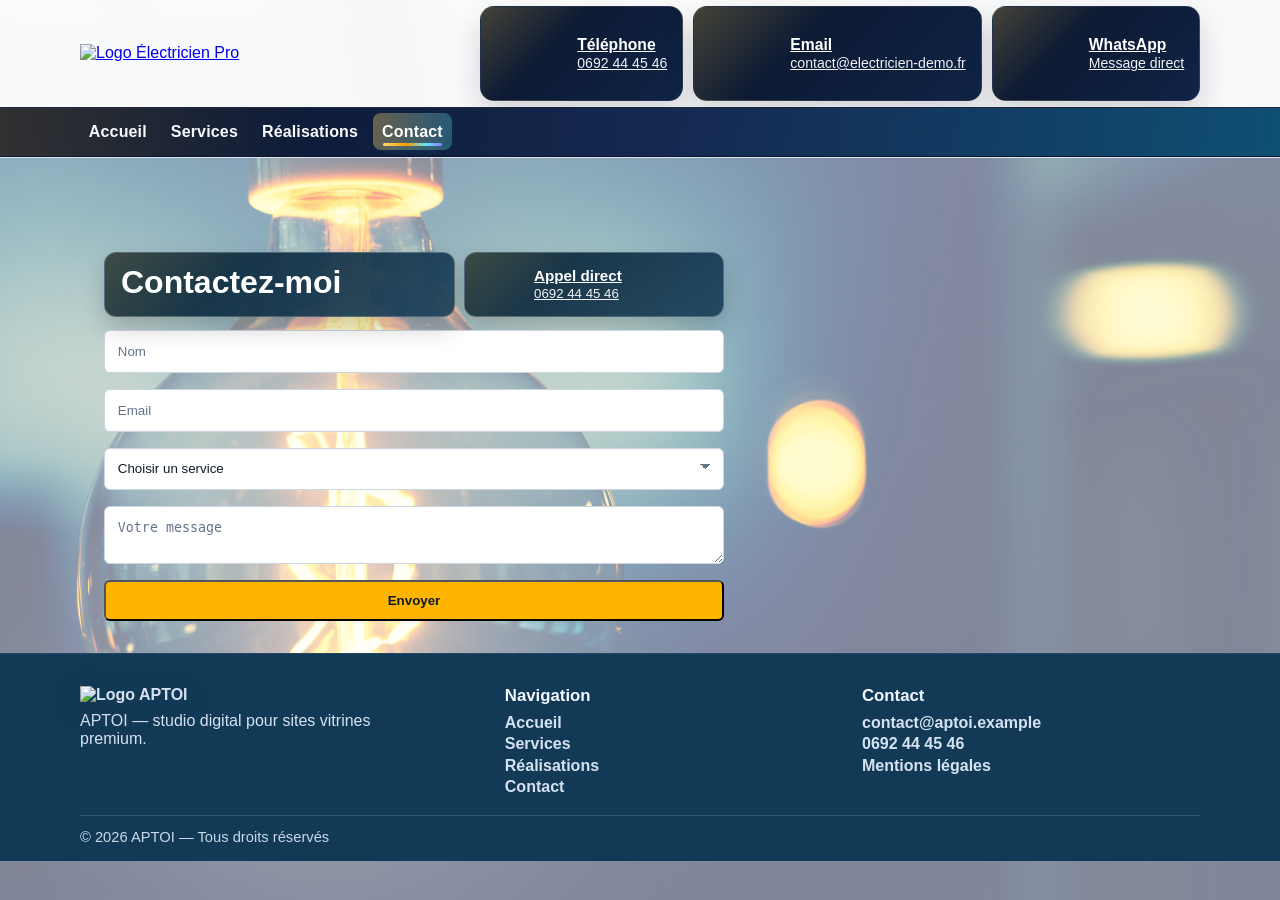
==== commit 19c2794e: "Add files via upload" ====
--- a/contact.html
+++ b/contact.html
@@ -1,4 +1,4 @@
-
+﻿
 <!DOCTYPE html>
 <html lang="fr">
   <head>
@@ -17,7 +17,7 @@
   <header class="site-header">
     <div class="container header-main">
       <a class="brand" href="index.html" aria-label="Accueil">
-        <img src="assets/images/logo.png" alt="Logo Électricien Pro">
+        <img src="images/logo.png" alt="Logo Électricien Pro">
       </a>
       <button id="navToggle" class="nav-toggle" aria-label="Ouvrir le menu" aria-expanded="false" aria-controls="navMenu">☰</button>
       <div class="header-info">
@@ -49,7 +49,7 @@
 
   <main class="content">
     <div class="contact-head-actions">
-      <h1>Contactez moi</h1>
+      <h1>Contactez-moi</h1>
       <a class="info-cta contact-call" href="tel:0692444546" aria-label="Appelez-moi au 0692 44 45 46">
         <span class="lottie-icon contact-call-icon" data-lottie="assets/Contact number icon.json" aria-hidden="true"></span>
         <span><strong>Appel direct</strong><small>0692 44 45 46</small></span>
@@ -76,7 +76,7 @@
     <div class="container footer-premium">
       <div class="footer-col footer-brand-col">
         <a href="https://aptoi.fr" target="_blank" rel="noopener" aria-label="Site APTOI">
-          <img class="footer-aptoi-logo" src="images/aptoi entier transparent.png" alt="Logo APTOI" loading="lazy">
+          <img class="footer-aptoi-logo" src="images/aptoi-entier-transparent.png" alt="Logo APTOI" loading="lazy">
         </a>
         <p>APTOI — studio digital pour sites vitrines premium.</p>
       </div>
@@ -101,3 +101,5 @@
 
 </body>
 </html>
+
+
